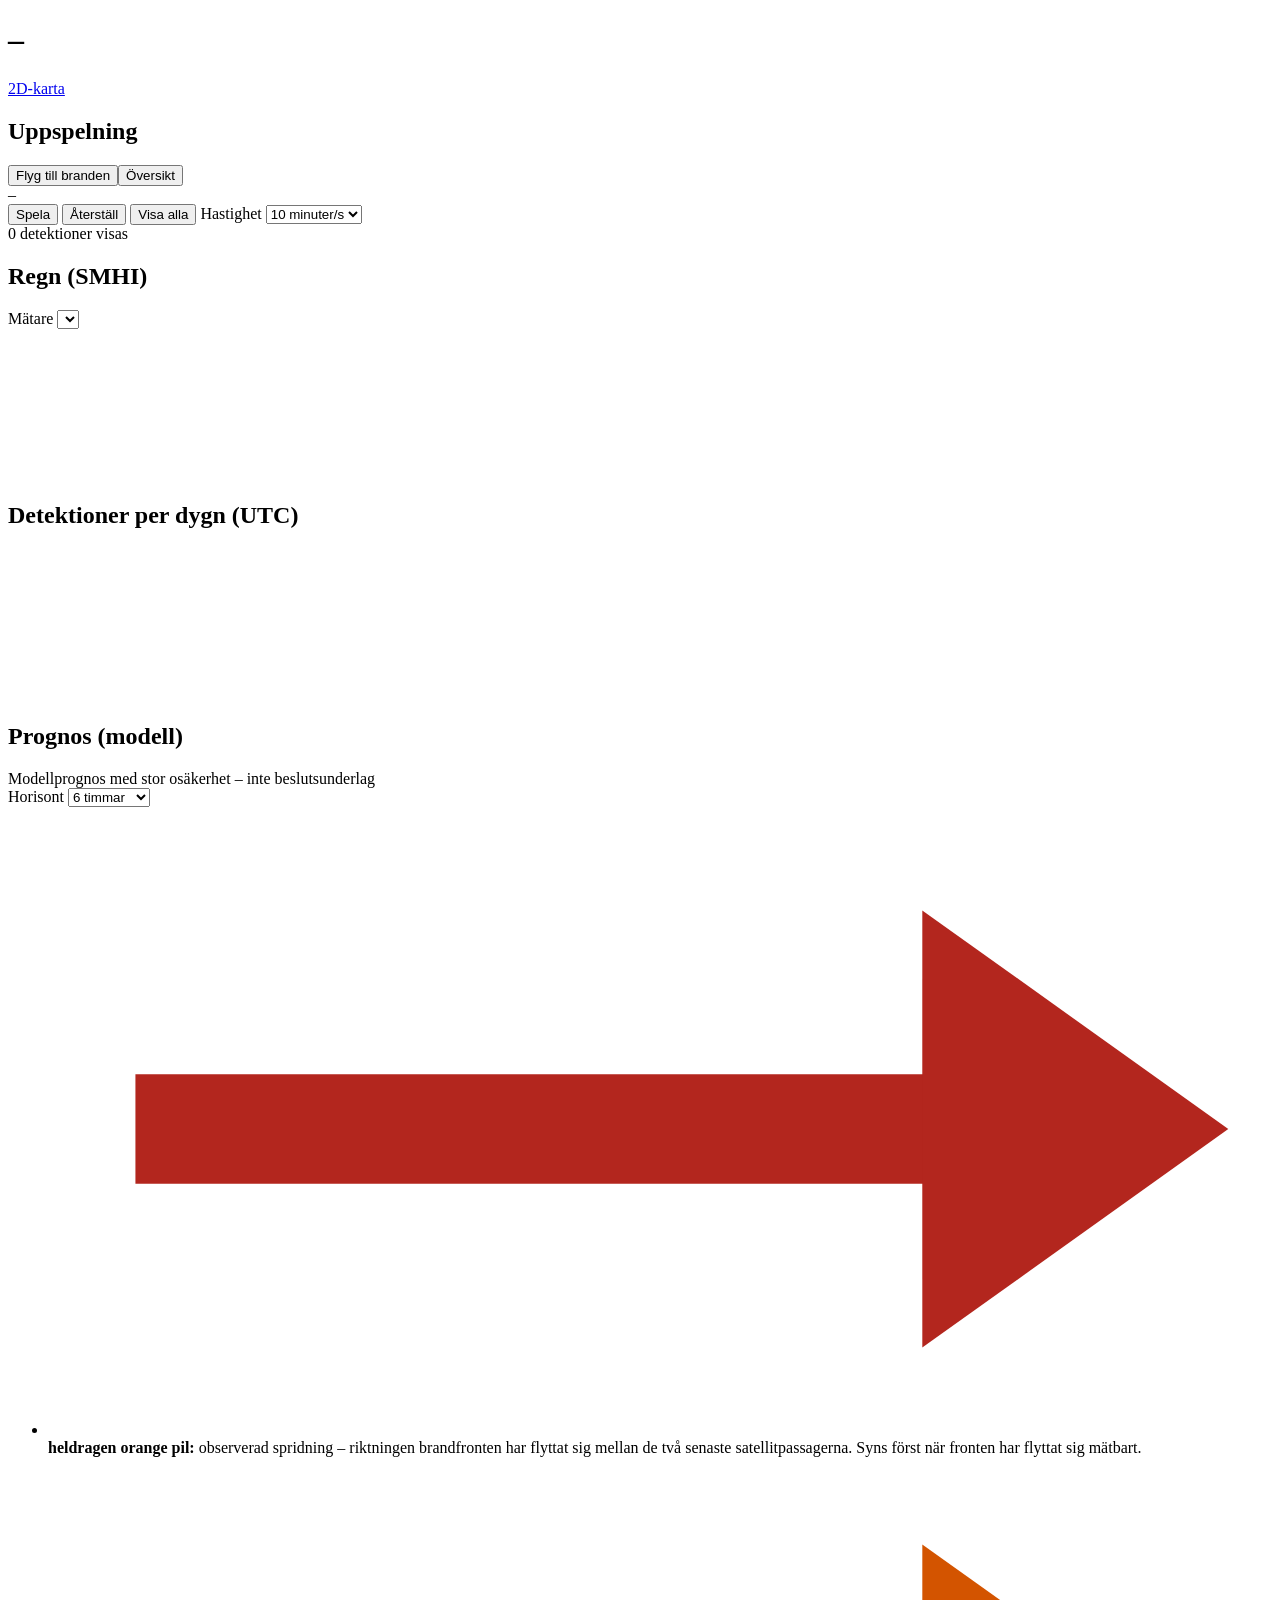
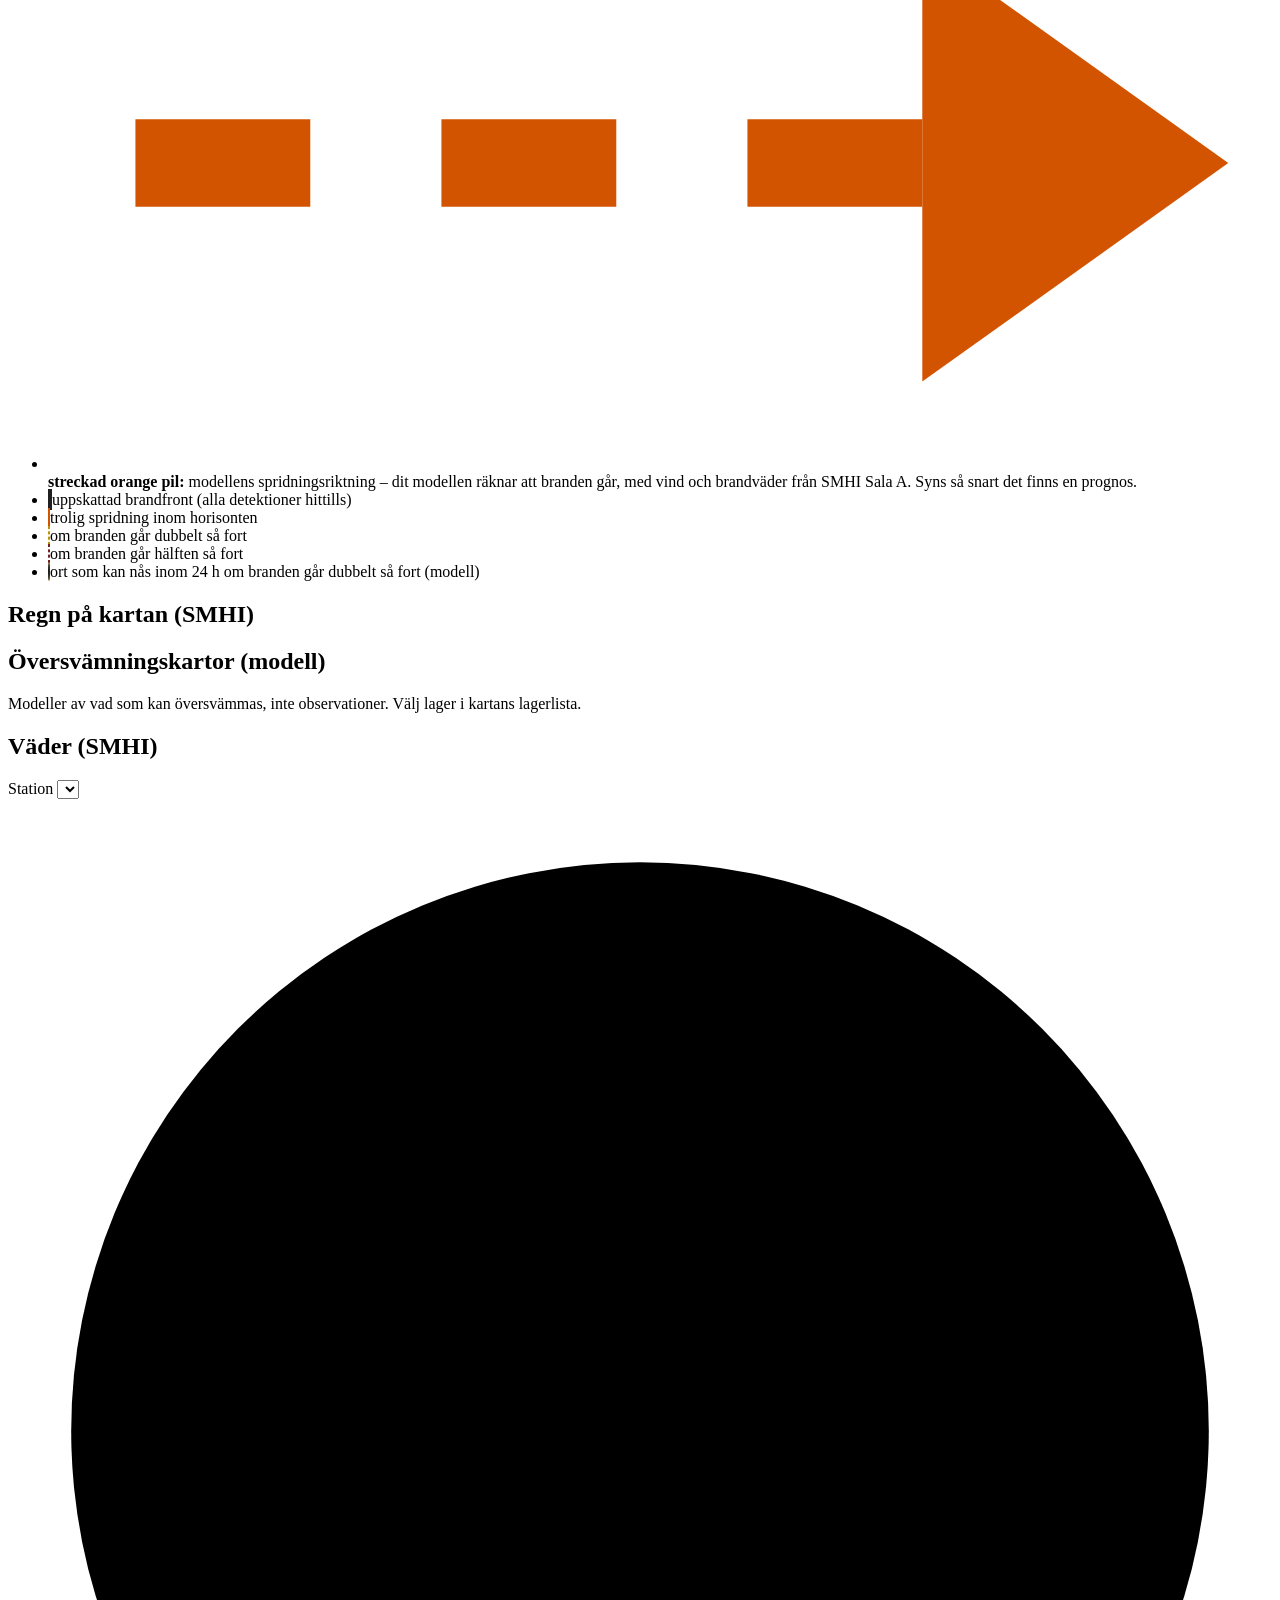
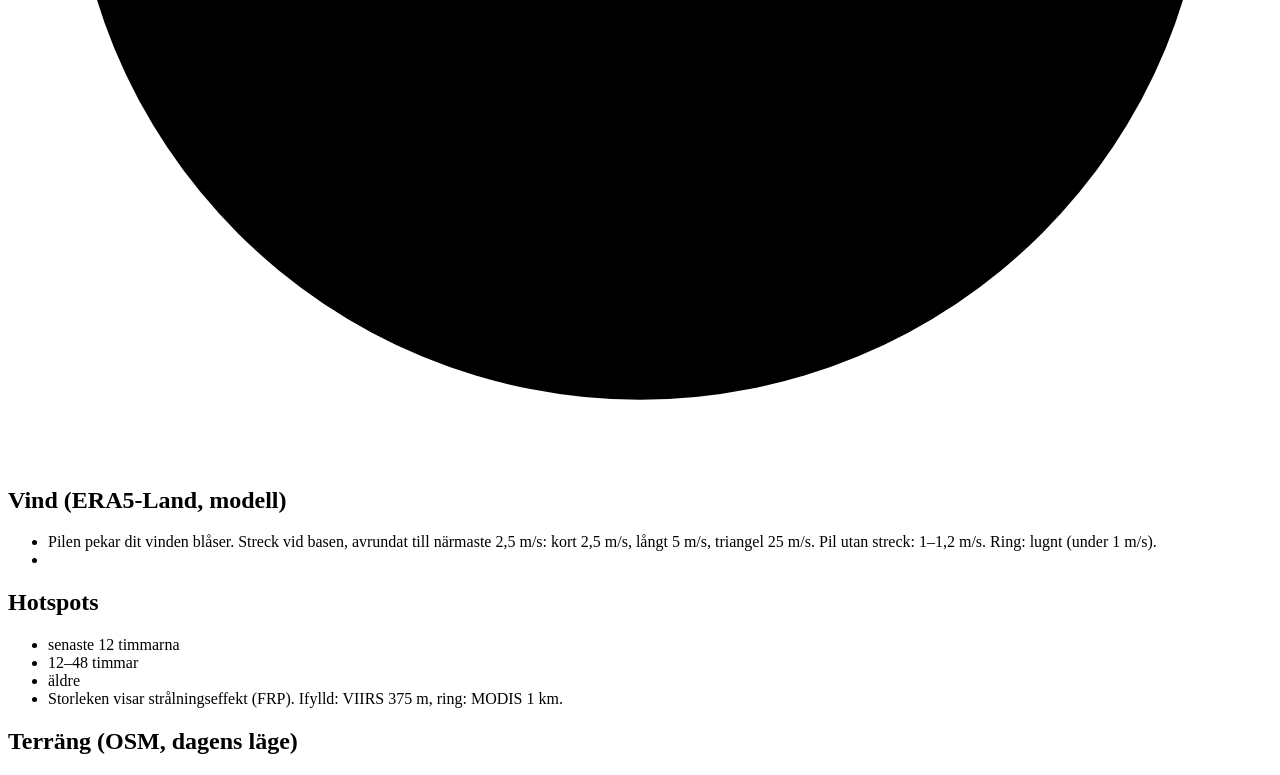
==== app/frontend/3d.html @ c9834e1d "Show LSA SAF's fire risk in the wildfire demos Add a fetch tool, a panel line, a map layer and log l" ====
<!doctype html>
<html lang="sv">
<head>
  <meta charset="utf-8">
  <meta name="viewport" content="width=device-width, initial-scale=1">
  <title>Demokarta – 3D</title>
  <link rel="stylesheet" href="/vendor/cesium-1.146.0/Widgets/widgets.css">
  <link rel="stylesheet" href="/styles.css">
  <link rel="icon" href="data:,">
</head>
<body data-title-suffix=" – 3D">
  <header class="topbar">
    <h1 id="title">–</h1>
    <span id="data-label" class="data-label"></span>
    <span id="view-caption" class="view-caption" aria-live="polite"></span>
    <a class="view-switch" href="/">2D-karta</a>
  </header>
  <main class="layout">
    <div id="map" class="map" aria-label="3D-glob med händelseområdet"></div>
    <aside class="panel">
      <section>
        <h2>Uppspelning</h2>
        <div class="controls"><button id="fly" type="button">Flyg till branden</button><button id="home" type="button">Översikt</button></div>
        <div id="sim-time" class="sim-time">–</div>
        <div class="controls">
          <button id="play" type="button">Spela</button>
          <button id="reset" type="button">Återställ</button>
          <button id="show-all" type="button">Visa alla</button>
          <label>Hastighet
            <select id="speed">
              <option value="60">1 minut/s</option>
              <option value="600" selected>10 minuter/s</option>
              <option value="1800">30 minuter/s</option>
              <option value="3600">1 timme/s</option>
              <option value="10800">3 timmar/s</option>
              <option value="43200">12 timmar/s</option>
            </select>
          </label>
        </div>
        <div id="counts" class="counts" data-incident="wildfire">0 detektioner visas</div>
        <div id="stream-status" class="status" aria-live="polite"></div>
      </section>
      <!-- The time charts with the scenario clock, right under the playback, compact so the rain and
           the flows both fit (panel.js fills them). -->
      <section class="chart-section" data-incident="flood">
        <div class="chart-head"><h2>Regn (SMHI)</h2><label>Mätare <select id="rain-station"></select></label></div>
        <svg id="rain-chart" class="timeline" role="img" aria-label="Regn per timme vid mätaren"></svg>
        <dl id="rain-values" class="forecast-values"></dl>
      </section>
      <section class="chart-section" data-incident="wildfire">
        <h2>Detektioner per dygn (UTC)</h2>
        <svg id="timeline" class="timeline" role="img" aria-label="Antal detektioner per dygn"></svg>
      </section>
      <section class="forecast-section" data-incident="wildfire">
        <h2>Prognos (modell)</h2>
        <div id="forecast-label" class="forecast-label">Modellprognos med stor osäkerhet – inte beslutsunderlag</div>
        <label>Horisont
          <select id="forecast-horizon">
            <option value="3">3 timmar</option>
            <option value="6" selected>6 timmar</option>
            <option value="12">12 timmar</option>
            <option value="24">24 timmar</option>
          </select>
        </label>
        <dl id="forecast-values" class="forecast-values"></dl>
        <ul class="legend">
          <li><svg class="legend-arrow" viewBox="0 0 28 14" aria-hidden="true"><path d="M2,7 L22,7" stroke="#b3261e" stroke-width="2.5" fill="none"/><path d="M20,2 L27,7 L20,12 Z" fill="#b3261e"/></svg><span><strong>heldragen orange pil:</strong> observerad spridning – riktningen brandfronten har flyttat sig mellan de två senaste satellitpassagerna. Syns först när fronten har flyttat sig mätbart.</span></li>
          <li><svg class="legend-arrow" viewBox="0 0 28 14" aria-hidden="true"><path d="M2,7 L22,7" stroke="#d35400" stroke-width="2" stroke-dasharray="4 3" fill="none"/><path d="M20,2 L27,7 L20,12 Z" fill="#d35400"/></svg><span><strong>streckad orange pil:</strong> modellens spridningsriktning – dit modellen räknar att branden går, med vind och brandväder från <span class="forecast-station">SMHI Sala A</span>. Syns så snart det finns en prognos.</span></li>
          <li><span class="swatch" style="background:none;border:2px solid #202020"></span>uppskattad brandfront (alla detektioner hittills)</li>
          <li><span class="swatch" style="background:#ff8c0066;border:1px solid #d35400"></span>trolig spridning inom horisonten</li>
          <li><span class="swatch" style="background:#ffd54a33;border:1px dashed #b7950b"></span>om branden går dubbelt så fort</li>
          <li><span class="swatch" style="background:none;border:1px dashed #7a1f1f"></span>om branden går hälften så fort</li>
          <li><span class="swatch" style="background:#ffd54a;border:1px solid #202020;border-radius:50%"></span>ort som kan nås inom 24 h om branden går dubbelt så fort (modell)</li>
        </ul>
        <div id="forecast-places" class="status"></div>
      </section>
      <section data-incident="flood">
        <h2>Regn på kartan (SMHI)</h2>
        <ul id="rain-legend" class="legend"></ul>
        <div id="rain-note" class="status"></div>
      </section>
      <section data-incident="flood">
        <h2>Översvämningskartor (modell)</h2>
        <ul id="flood-legend" class="legend"></ul>
        <div id="depth-legend" hidden>
          <h3>Största vattendjup (modell)</h3>
          <ul id="depth-classes" class="legend"></ul>
          <div class="status">Färgerna enligt Sundsvalls kommuns teckenförklaring; samma för 30-, 100- och 500-årsregn.</div>
        </div>
        <div id="flood-maps-note" class="status">Modeller av vad som kan översvämmas, inte observationer. Välj lager i kartans lagerlista.</div>
      </section>
      <section data-incident="wildfire">
        <h2>Väder (SMHI)</h2>
        <label>Station <select id="weather-station"></select></label>
        <div id="weather" class="weather">
          <svg id="wind-arrow" class="wind-arrow" viewBox="-20 -20 40 40" aria-hidden="true">
            <circle r="18" class="dial"></circle>
            <path d="M0,-14 L5,4 L0,0 L-5,4 Z" class="arrow"></path>
          </svg>
          <dl id="weather-values"></dl>
        </div>
        <div id="weather-note" class="status"></div>
      </section>
      <section>
        <h2>Vind (ERA5-Land, modell)</h2>
        <ul class="legend">
          <li>Pilen pekar dit vinden blåser. Streck vid basen, avrundat till närmaste 2,5 m/s: kort 2,5 m/s, långt 5 m/s, triangel 25 m/s. Pil utan streck: 1–1,2 m/s. Ring: lugnt (under 1 m/s).</li>
          <li id="wind-note" class="status"></li>
        </ul>
      </section>
      <section data-incident="wildfire">
        <h2>Hotspots</h2>
        <ul class="legend">
          <li><span class="swatch" style="background:#ff2a00"></span>senaste 12 timmarna</li>
          <li><span class="swatch" style="background:#ff8c00"></span>12–48 timmar</li>
          <li><span class="swatch" style="background:#7a1f1f"></span>äldre</li>
          <li>Storleken visar strålningseffekt (FRP). Ifylld: VIIRS 375 m, ring: MODIS 1 km.</li>
        </ul>
      </section>
      <section>
        <h2>Terräng (OSM, dagens läge)</h2>
        <ul id="terrain-legend" class="legend"></ul>
      </section>
      <section id="layer-notes" class="notes"></section>
    </aside>
  </main>
  <script>window.CESIUM_BASE_URL = "/vendor/cesium-1.146.0/";</script>
  <script src="/vendor/cesium-1.146.0/Cesium.js"></script>
  <script src="/wind_barbs.js"></script>
  <script src="/kiosk.js"></script>
  <script src="/scenario_events.js"></script>
  <script src="/sensors.js"></script>
  <script src="/orbits.js"></script>
  <script src="/satmonitor.js"></script>
  <script src="/landsat.js"></script>
  <script src="/basemaps.js"></script>
  <script src="/rain.js"></script>
  <script src="/flood_legend.js"></script>
  <script src="/hydro.js"></script>
  <script src="/ems.js"></script>
  <script src="/satlog.js"></script>
  <script src="/routes.js"></script>
  <script src="/meteosat.js"></script>
  <script src="/meteosat_frm.js"></script>
  <script src="/met_forecast.js"></script>
  <script src="/panel.js"></script>
  <script src="/map3d.js"></script>
  <script src="/app3d.js"></script>
</body>
</html>
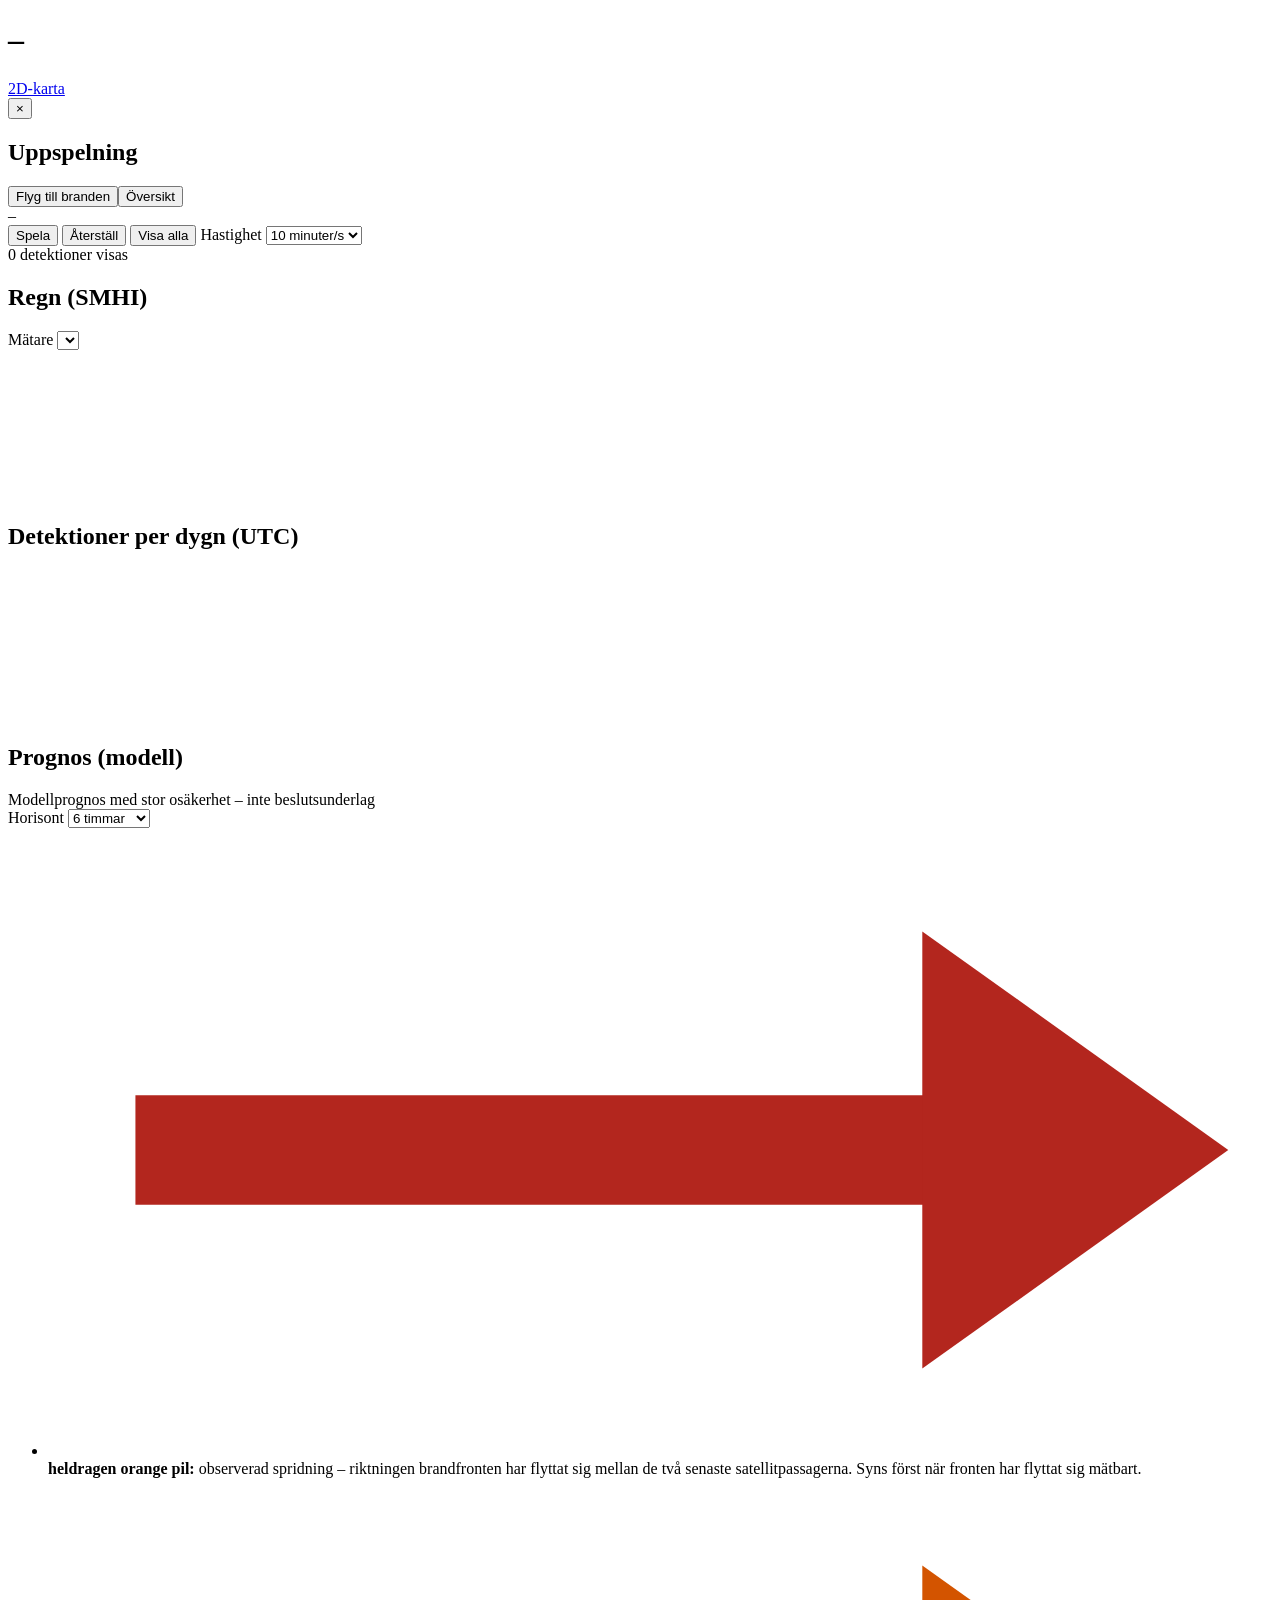
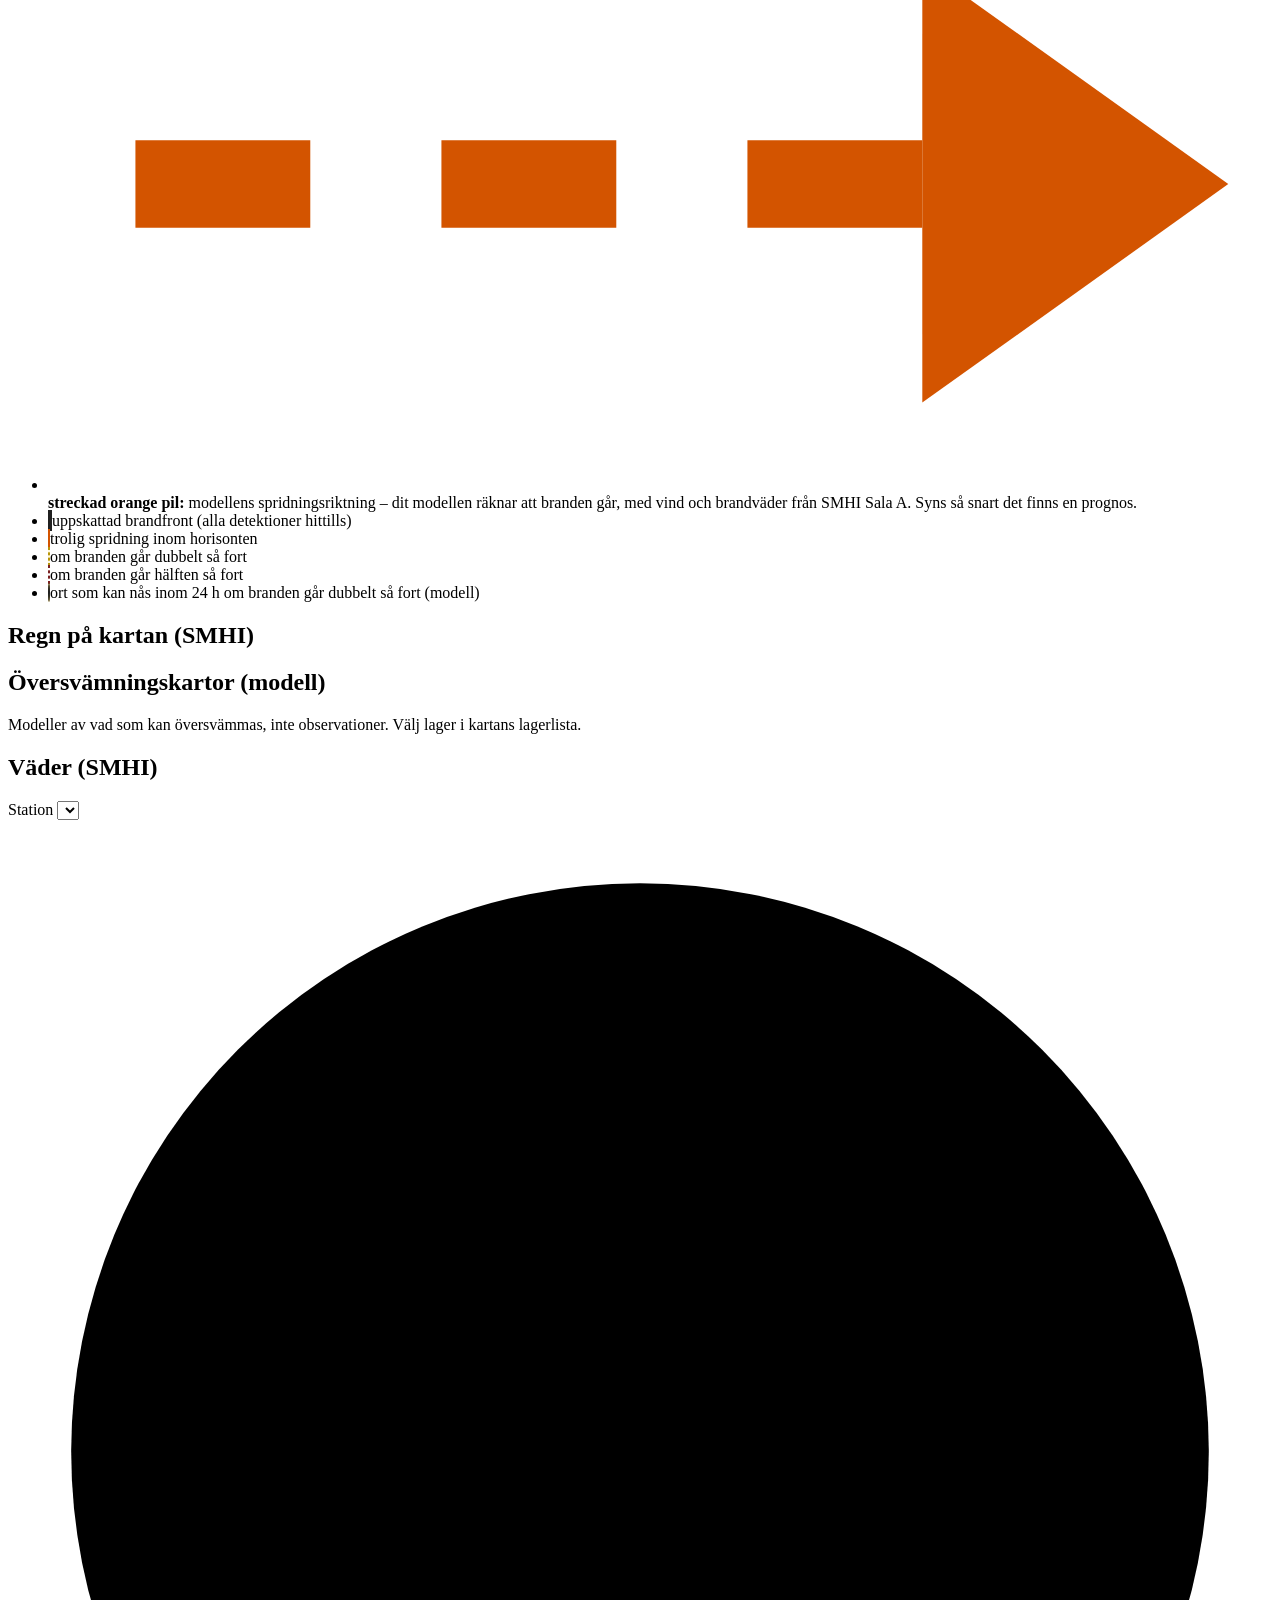
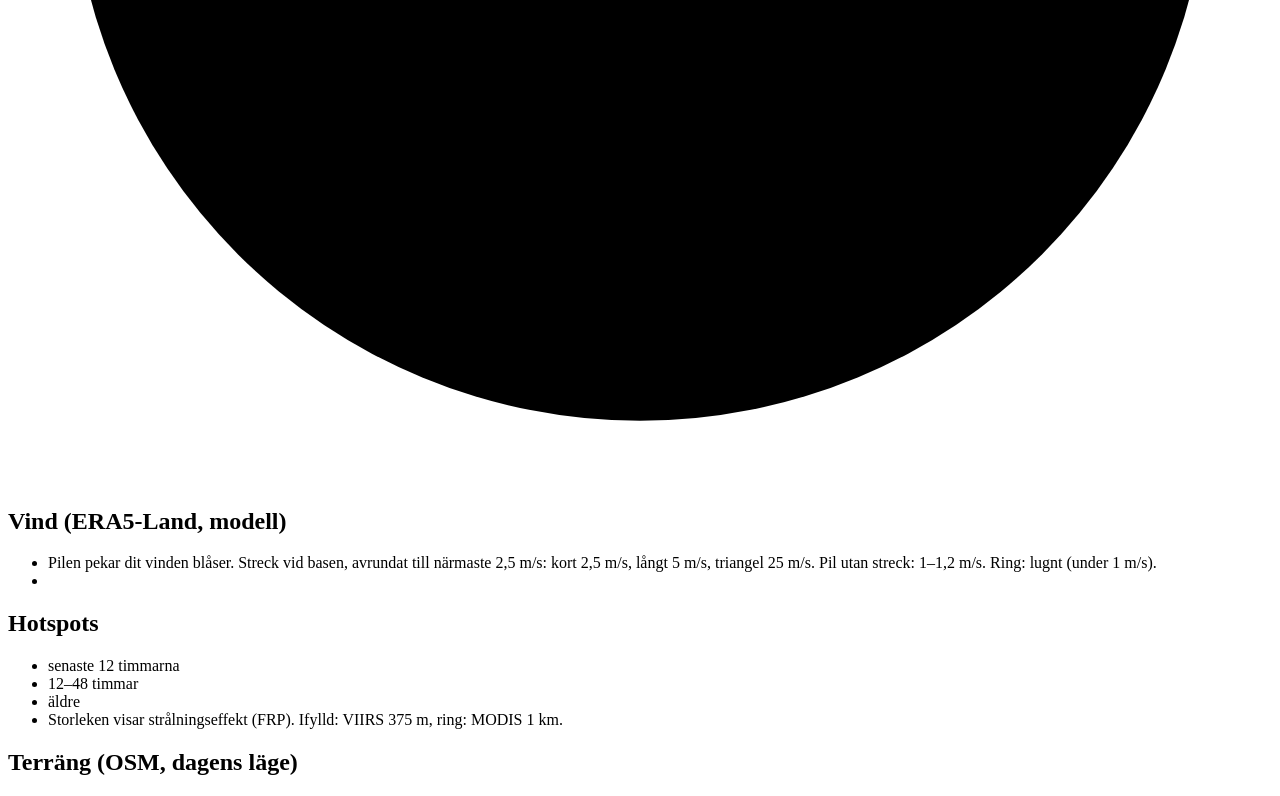
==== commit 9ac39f3c: "Let the main screens hide the panel and the closing view A [×] on the panel and on the closing view " ====
--- a/app/frontend/3d.html
+++ b/app/frontend/3d.html
@@ -14,10 +14,13 @@
     <span id="data-label" class="data-label"></span>
     <span id="view-caption" class="view-caption" aria-live="polite"></span>
     <a class="view-switch" href="/">2D-karta</a>
+    <button id="closing-show" class="panel-show" type="button" hidden>VISA SLUTBILD</button>
+    <button id="panel-show" class="panel-show" type="button" hidden>VISA PANEL</button>
   </header>
   <main class="layout">
     <div id="map" class="map" aria-label="3D-glob med händelseområdet"></div>
     <aside class="panel">
+      <button id="panel-close" class="panel-close" type="button" title="Stäng panelen" aria-label="Stäng panelen">×</button>
       <section>
         <h2>Uppspelning</h2>
         <div class="controls"><button id="fly" type="button">Flyg till branden</button><button id="home" type="button">Översikt</button></div>
@@ -34,6 +37,10 @@
               <option value="3600">1 timme/s</option>
               <option value="10800">3 timmar/s</option>
               <option value="43200">12 timmar/s</option>
+              <option value="86400">1 dygn/s</option>
+              <option value="604800">1 vecka/s</option>
+              <option value="2592000">1 månad/s</option>
+              <option value="31536000">1 år/s</option>
             </select>
           </label>
         </div>
@@ -73,6 +80,12 @@
           <li><span class="swatch" style="background:#ffd54a;border:1px solid #202020;border-radius:50%"></span>ort som kan nås inom 24 h om branden går dubbelt så fort (modell)</li>
         </ul>
         <div id="forecast-places" class="status"></div>
+      </section>
+      <section id="shoreline-section" hidden>
+        <h2>Strandlinjer (härledda ur Sentinel-2)</h2>
+        <ul id="shoreline-legend" class="legend"></ul>
+        <div id="shoreline-note" class="status"></div>
+        <button id="shoreline-view" type="button" hidden></button>
       </section>
       <section data-incident="flood">
         <h2>Regn på kartan (SMHI)</h2>
@@ -140,8 +153,10 @@
   <script src="/ems.js"></script>
   <script src="/satlog.js"></script>
   <script src="/routes.js"></script>
+  <script src="/shorelines.js"></script>
   <script src="/meteosat.js"></script>
   <script src="/meteosat_frm.js"></script>
+  <script src="/meteosat_cth.js"></script>
   <script src="/met_forecast.js"></script>
   <script src="/panel.js"></script>
   <script src="/map3d.js"></script>
